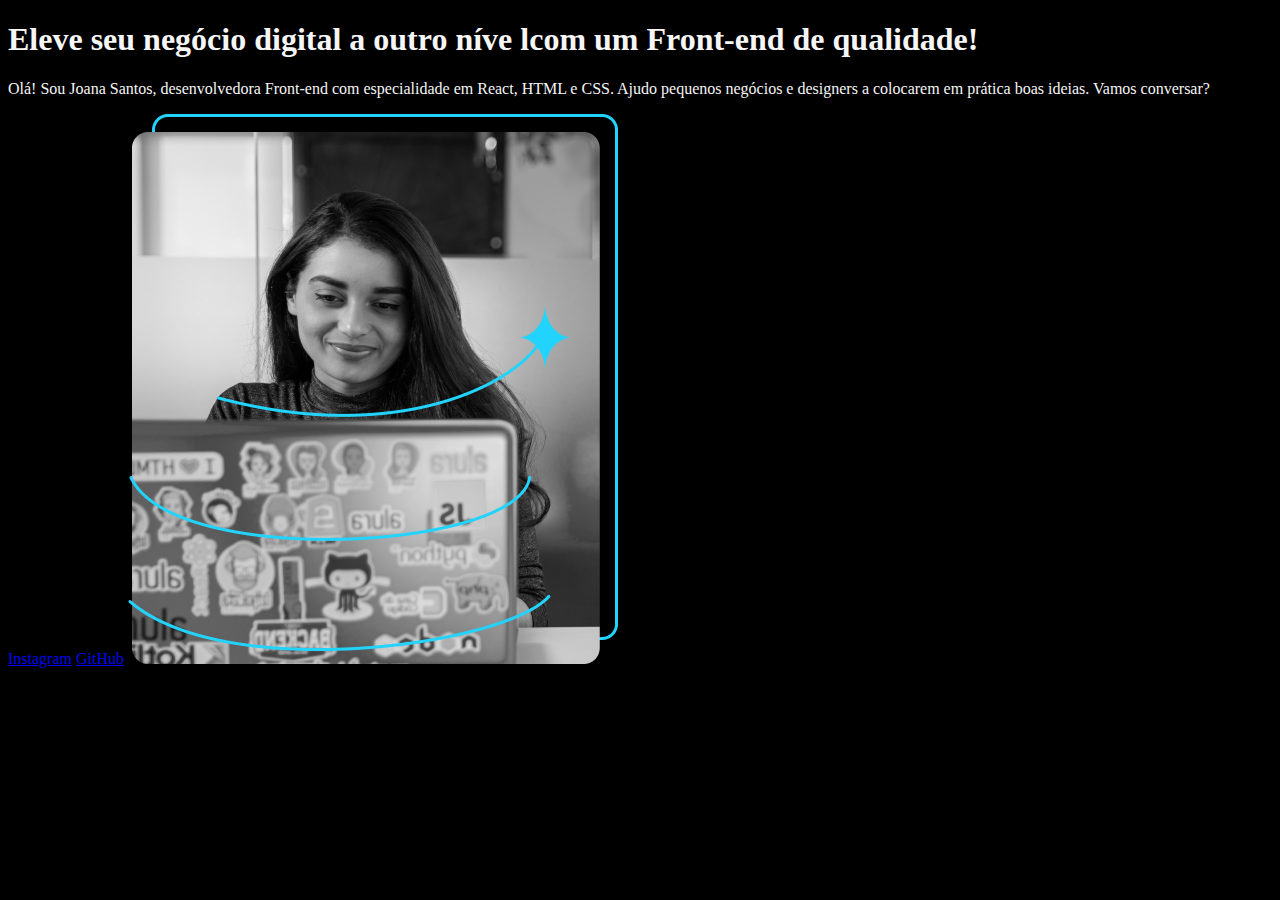
==== Web Design/Portifólio/index.html @ f4eb9500 "Html Semântico" ====
<!DOCTYPE html>
<html lang="pt-br">
<head>
    <meta charset="UTF-8">
    <meta name="viewport" content="width=device-width, initial-scale=1.0">
    <link rel="stylesheet" href="style.css">
    <title>Portifólio</title>
</head>
<body>
    <header></header>
    <main>
        <h1>Eleve seu negócio digital a outro níve l<strong>com um Front-end de qualidade!</strong></h1>
        <p>Olá! Sou Joana Santos, desenvolvedora Front-end com especialidade em React, HTML e CSS. Ajudo pequenos negócios e designers a colocarem em prática boas ideias. Vamos conversar?</p>
        <a href="https://www.instagram.com/gillianfranco/">Instagram</a>
        <a href="https://github.com/gillianfranco">GitHub</a>
        <img src="Imagem.png" alt="Foto da Joana Programando">
    </main>
    <footer></footer>
</body>
</html>
---- Web Design/Portifólio/style.css ----
body
{
    background-color: #000;
    color: #F6F6F6;
}
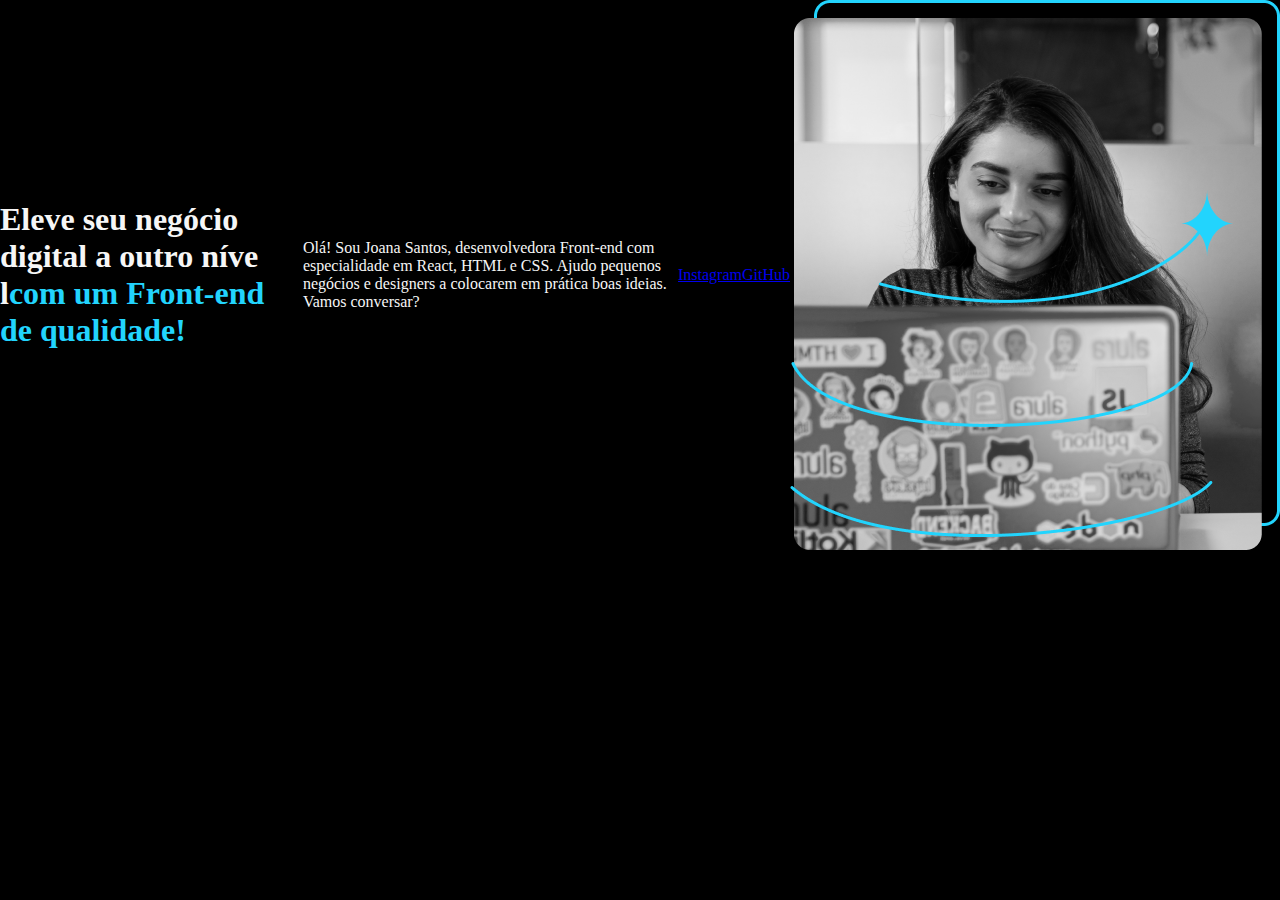
==== commit f0744be6: "Flexbox: CSS" ====
--- a/Web Design/Portifólio/index.html
+++ b/Web Design/Portifólio/index.html
@@ -8,8 +8,8 @@
 </head>
 <body>
     <header></header>
-    <main>
-        <h1>Eleve seu negócio digital a outro níve l<strong>com um Front-end de qualidade!</strong></h1>
+    <main class="apresentacao">
+        <h1>Eleve seu negócio digital a outro níve l<strong class="titulo-destaque">com um Front-end de qualidade!</strong></h1>
         <p>Olá! Sou Joana Santos, desenvolvedora Front-end com especialidade em React, HTML e CSS. Ajudo pequenos negócios e designers a colocarem em prática boas ideias. Vamos conversar?</p>
         <a href="https://www.instagram.com/gillianfranco/">Instagram</a>
         <a href="https://github.com/gillianfranco">GitHub</a>
--- a/Web Design/Portifólio/style.css
+++ b/Web Design/Portifólio/style.css
@@ -1,5 +1,21 @@
+*
+{
+    margin: 0;
+    padding: 0;
+}
 body
 {
+    height: 100vh;
+    box-sizing: border-box;
     background-color: #000;
     color: #F6F6F6;
+}
+.apresentacao
+{
+    display: flex;
+    align-items: center;
+}
+.titulo-destaque
+{
+    color: #22D4FD;
 }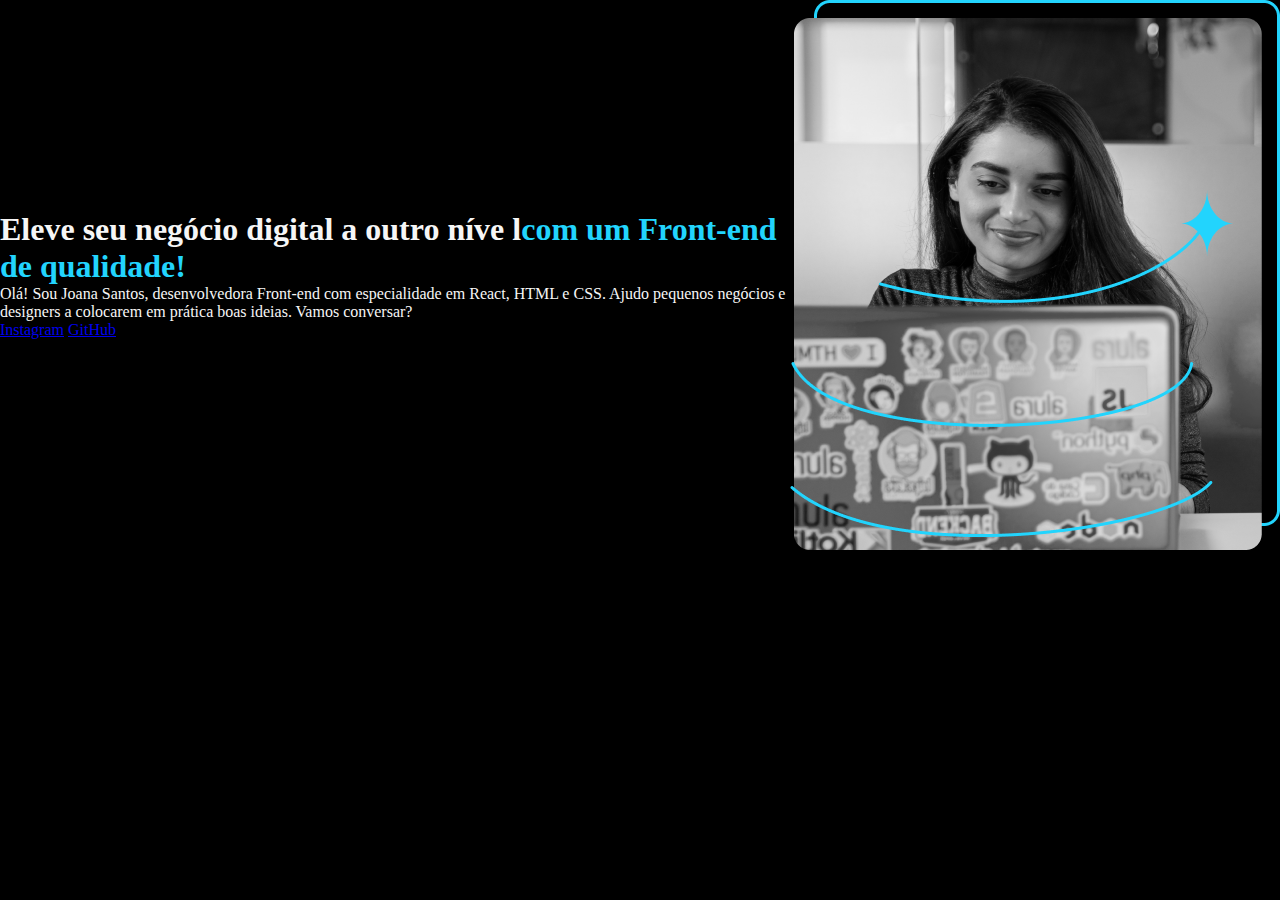
==== commit 599a7747: "Web Design/Portif\303\263lio/index.html" ====
--- a/Web Design/Portifólio/index.html
+++ b/Web Design/Portifólio/index.html
@@ -9,10 +9,12 @@
 <body>
     <header></header>
     <main class="apresentacao">
-        <h1>Eleve seu negócio digital a outro níve l<strong class="titulo-destaque">com um Front-end de qualidade!</strong></h1>
-        <p>Olá! Sou Joana Santos, desenvolvedora Front-end com especialidade em React, HTML e CSS. Ajudo pequenos negócios e designers a colocarem em prática boas ideias. Vamos conversar?</p>
-        <a href="https://www.instagram.com/gillianfranco/">Instagram</a>
-        <a href="https://github.com/gillianfranco">GitHub</a>
+        <section>
+            <h1>Eleve seu negócio digital a outro níve l<strong class="titulo-destaque">com um Front-end de qualidade!</strong></h1>
+            <p>Olá! Sou Joana Santos, desenvolvedora Front-end com especialidade em React, HTML e CSS. Ajudo pequenos negócios e designers a colocarem em prática boas ideias. Vamos conversar?</p>
+            <a href="https://www.instagram.com/gillianfranco/">Instagram</a>
+            <a href="https://github.com/gillianfranco">GitHub</a>
+        </section>
         <img src="Imagem.png" alt="Foto da Joana Programando">
     </main>
     <footer></footer>
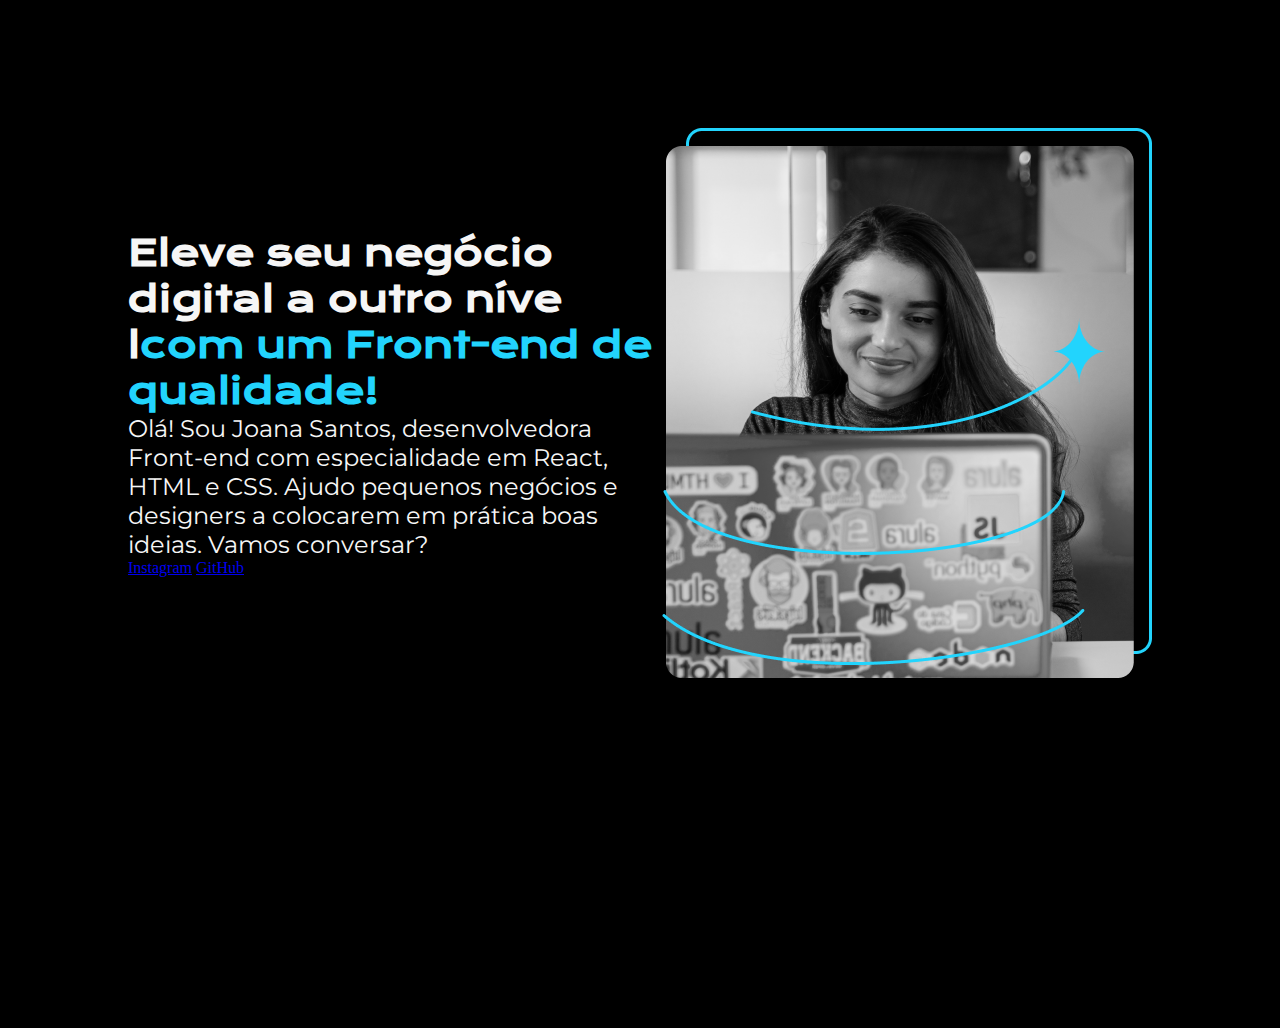
==== commit 45dc3d57: "." ====
--- a/Web Design/Portifólio/index.html
+++ b/Web Design/Portifólio/index.html
@@ -9,9 +9,9 @@
 <body>
     <header></header>
     <main class="apresentacao">
-        <section>
-            <h1>Eleve seu negócio digital a outro níve l<strong class="titulo-destaque">com um Front-end de qualidade!</strong></h1>
-            <p>Olá! Sou Joana Santos, desenvolvedora Front-end com especialidade em React, HTML e CSS. Ajudo pequenos negócios e designers a colocarem em prática boas ideias. Vamos conversar?</p>
+        <section class="apresentacao__conteudo">
+            <h1 class="apresentacao__conteudo__titulo">Eleve seu negócio digital a outro níve l<strong class="titulo-destaque">com um Front-end de qualidade!</strong></h1>
+            <p class="apresentacao__conteudo__texto">Olá! Sou Joana Santos, desenvolvedora Front-end com especialidade em React, HTML e CSS. Ajudo pequenos negócios e designers a colocarem em prática boas ideias. Vamos conversar?</p>
             <a href="https://www.instagram.com/gillianfranco/">Instagram</a>
             <a href="https://github.com/gillianfranco">GitHub</a>
         </section>
--- a/Web Design/Portifólio/style.css
+++ b/Web Design/Portifólio/style.css
@@ -1,3 +1,6 @@
+@import url('https://fonts.googleapis.com/css2?family=Krona+One&family=Montserrat:ital,wght@1,500;1,600&display=swap');
+@import url('https://fonts.googleapis.com/css2?family=Krona+One&family=Montserrat&display=swap');
+
 *
 {
     margin: 0;
@@ -10,10 +13,27 @@
     background-color: #000;
     color: #F6F6F6;
 }
+
 .apresentacao
 {
     display: flex;
     align-items: center;
+    justify-content: space-between;
+    margin: 10%;
+}
+.apresentacao__conteudo
+{
+    width: 610px;
+}
+.apresentacao__conteudo__titulo
+{
+    font-size: 36px;
+    font-family: 'Krona One', sans-serif;
+}
+.apresentacao__conteudo__texto
+{
+    font-size: 24px;
+    font-family: 'Montserrat', sans-serif;
 }
 .titulo-destaque
 {
